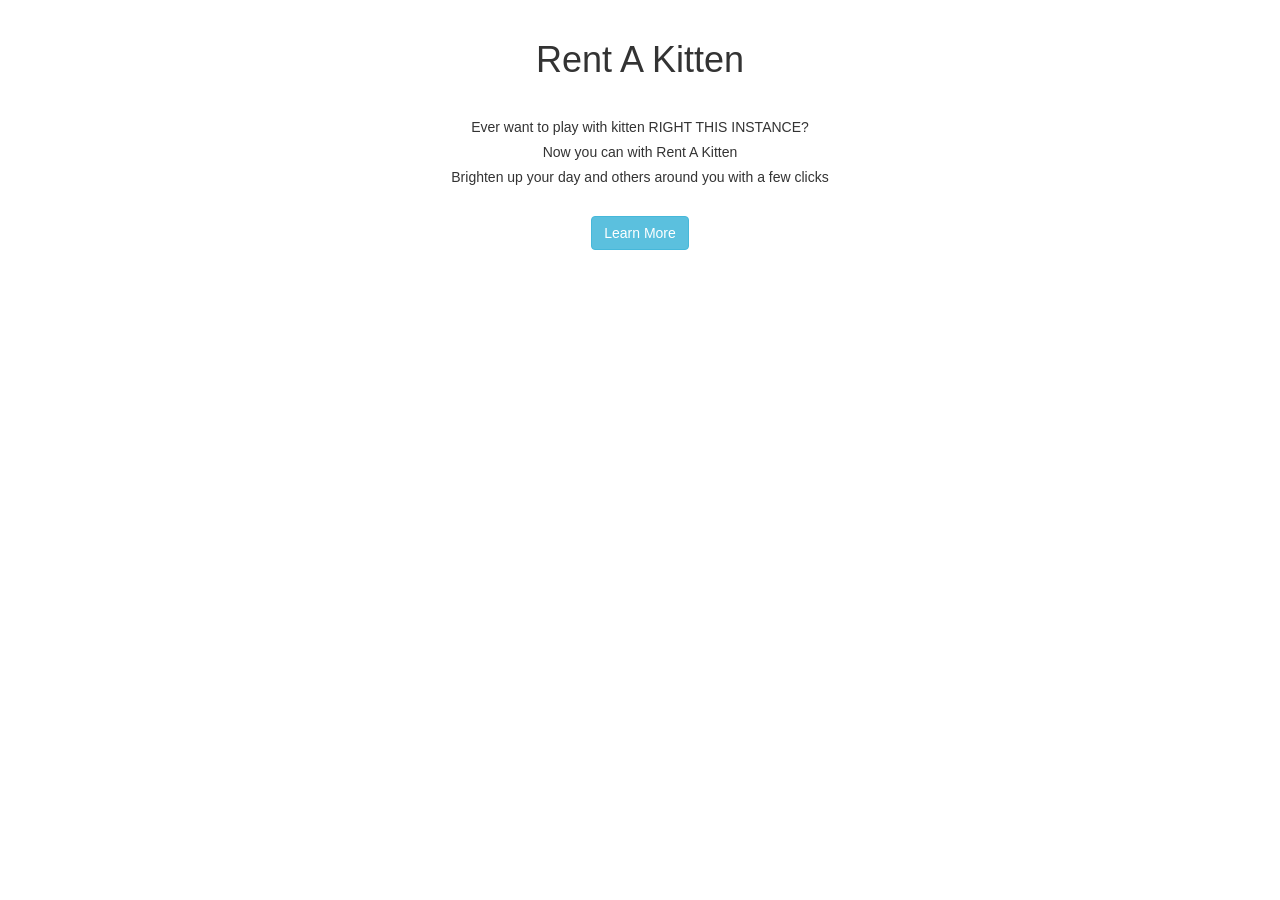
==== app/views/intro.html @ a4231e88 "Rename main.html to intro.html" ====
<!DOCTYPE html>
<html>
	<head>
		<title>Python group project</title>
  		<meta name="viewport" content="width=device-width, initial-scale=1">
  		<link rel="stylesheet" href="http://maxcdn.bootstrapcdn.com/bootstrap/3.3.7/css/bootstrap.min.css">
  		<script src="https://ajax.googleapis.com/ajax/libs/jquery/1.12.4/jquery.min.js"></script>
  		<script src="http://maxcdn.bootstrapcdn.com/bootstrap/3.3.7/js/bootstrap.min.js"></script>
  		<link rel="stylesheet" href="">
	</head>
	<body>
		<div class="container text-center">
			<div id="logo">
				<img src="">
			</div>
			<div id="intro">
				<h1>Rent A Kitten</h1><br/>
				<h5>Ever want to play with kitten RIGHT THIS INSTANCE?</h5>
				<h5>Now you can with Rent A Kitten</h5>
				<h5>Brighten up your day and others around you with a few clicks</h5><br/>
				<form action="/main" methon="get">	
					<button type="submit" class="btn btn-info"> Learn More </button>	
				</form>	
			</div>
		</div>
	</body>
</html>
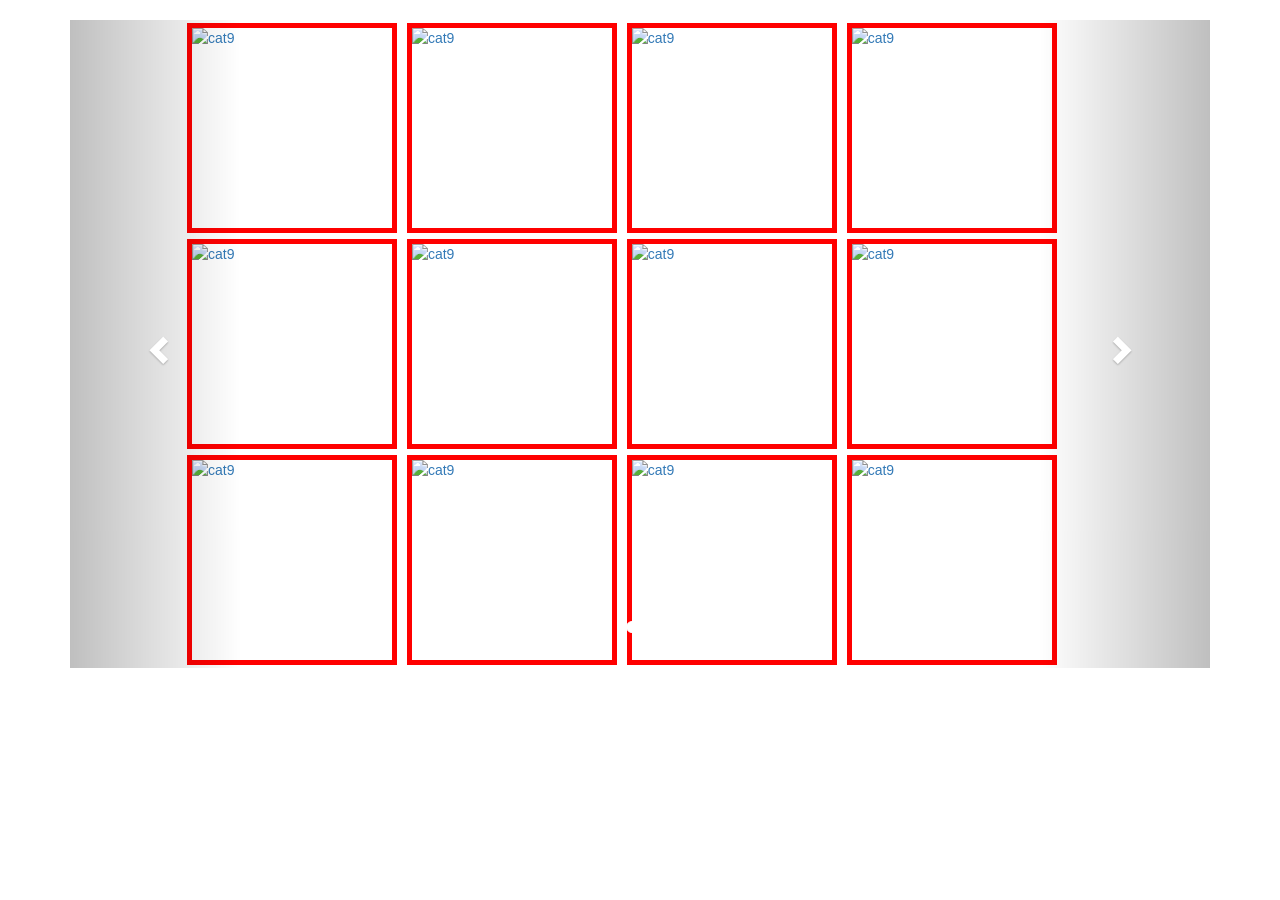
==== commit 534ef46e: "Merge branch 'master' of https://github.com/idmlnz/group_project" ====
--- a/app/views/intro.html
+++ b/app/views/intro.html
@@ -1,27 +1,123 @@
 <!DOCTYPE html>
-<html>
-	<head>
-		<title>Python group project</title>
-  		<meta name="viewport" content="width=device-width, initial-scale=1">
-  		<link rel="stylesheet" href="http://maxcdn.bootstrapcdn.com/bootstrap/3.3.7/css/bootstrap.min.css">
-  		<script src="https://ajax.googleapis.com/ajax/libs/jquery/1.12.4/jquery.min.js"></script>
-  		<script src="http://maxcdn.bootstrapcdn.com/bootstrap/3.3.7/js/bootstrap.min.js"></script>
-  		<link rel="stylesheet" href="">
-	</head>
-	<body>
-		<div class="container text-center">
-			<div id="logo">
-				<img src="">
-			</div>
-			<div id="intro">
-				<h1>Rent A Kitten</h1><br/>
-				<h5>Ever want to play with kitten RIGHT THIS INSTANCE?</h5>
-				<h5>Now you can with Rent A Kitten</h5>
-				<h5>Brighten up your day and others around you with a few clicks</h5><br/>
-				<form action="/main" methon="get">	
-					<button type="submit" class="btn btn-info"> Learn More </button>	
-				</form>	
-			</div>
-		</div>
-	</body>
+<html lang="en">
+<head>
+  <title>Bootstrap Example</title>
+  <meta charset="utf-8">
+  <meta name="viewport" content="width=device-width, initial-scale=1">
+  <link rel="stylesheet" href="https://maxcdn.bootstrapcdn.com/bootstrap/3.3.7/css/bootstrap.min.css">
+  <script src="https://ajax.googleapis.com/ajax/libs/jquery/1.12.4/jquery.min.js"></script>
+  <script src="https://maxcdn.bootstrapcdn.com/bootstrap/3.3.7/js/bootstrap.min.js"></script>
+  <style>
+  .img{
+    margin: 3px;
+    border: 5px,solid,red;
+    display: inline-block;
+  }
+  </style>
+</head>
+<body>
+
+<div class="container">
+  <br>
+  <div id="myCarousel" class="carousel slide" data-ride="carousel">
+    <!-- Indicators -->
+    <ol class="carousel-indicators">
+      <li data-target="#myCarousel" data-slide-to="0" class="active"></li>
+      <li data-target="#myCarousel" data-slide-to="1"></li>
+    </ol>
+
+    <!-- Wrapper for slides -->
+    <div class="carousel-inner" role="listbox">
+      <div class="item active" style="width: 80%; margin: auto;">
+        <div class="img">
+          <a href="/"><img class="img-responsive" src="cat9.png" alt="cat9" width="200" height="200"></a>
+        </div>
+        <div class="img">
+          <a href="/"><img class="img-responsive" src="cat9.png" alt="cat9" width="200" height="200"></a>
+        </div>
+        <div class="img">
+          <a href="/"><img class="img-responsive" src="cat9.png" alt="cat9" width="200" height="200"></a>
+        </div>
+        <div class="img">
+          <a href="/"><img class="img-responsive" src="cat9.png" alt="cat9" width="200" height="200"></a>
+        </div>
+        <div class="img">
+          <a href="/"><img class="img-responsive" src="cat9.png" alt="cat9" width="200" height="200"></a>
+        </div>
+        <div class="img">
+          <a href="/"><img class="img-responsive" src="cat9.png" alt="cat9" width="200" height="200"></a>
+        </div class="img">
+        <div class="img">
+          <a href="/"><img class="img-responsive" src="cat9.png" alt="cat9" width="200" height="200"></a>
+        </div>
+        <div class="img">
+          <a href="/"><img class="img-responsive" src="cat9.png" alt="cat9" width="200" height="200"></a>
+        </div>
+        <div class="img">
+          <a href="/"><img class="img-responsive" src="cat9.png" alt="cat9" width="200" height="200"></a>
+        </div>
+        <div class="img">
+          <a href="/"><img class="img-responsive" src="cat9.png" alt="cat9" width="200" height="200"></a>
+        </div>
+        <div class="img">
+          <a href="/"><img class="img-responsive" src="cat9.png" alt="cat9" width="200" height="200"></a>
+        </div>
+        <div class="img">
+          <a href="/"><img class="img-responsive" src="cat9.png" alt="cat9" width="200" height="200"></a>
+        </div>
+      </div>
+
+      <div class="item" style="width: 80%; margin: auto;">
+         <div class="img">
+          <a href="/"><img class="img-responsive" src="cat9.png" alt="cat9" width="200" height="200"></a>
+        </div>
+        <div class="img">
+          <a href="/"><img class="img-responsive" src="cat9.png" alt="cat9" width="200" height="200"></a>
+        </div>
+        <div class="img">
+          <a href="/"><img class="img-responsive" src="cat9.png" alt="cat9" width="200" height="200"></a>
+        </div>
+        <div class="img">
+          <a href="/"><img class="img-responsive" src="cat9.png" alt="cat9" width="200" height="200"></a>
+        </div>
+        <div class="img">
+          <a href="/"><img class="img-responsive" src="cat9.png" alt="cat9" width="200" height="200"></a>
+        </div>
+        <div class="img">
+          <a href="/"><img class="img-responsive" src="cat9.png" alt="cat9" width="200" height="200"></a>
+        </div class="img">
+        <div class="img">
+          <a href="/"><img class="img-responsive" src="cat9.png" alt="cat9" width="200" height="200"></a>
+        </div>
+        <div class="img">
+          <a href="/"><img class="img-responsive" src="cat9.png" alt="cat9" width="200" height="200"></a>
+        </div>
+        <div class="img">
+          <a href="/"><img class="img-responsive" src="cat9.png" alt="cat9" width="200" height="200"></a>
+        </div>
+        <div class="img">
+          <a href="/"><img class="img-responsive" src="cat9.png" alt="cat9" width="200" height="200"></a>
+        </div>
+        <div class="img">
+          <a href="/"><img class="img-responsive" src="cat9.png" alt="cat9" width="200" height="200"></a>
+        </div>
+        <div class="img">
+          <a href="/"><img class="img-responsive" src="cat9.png" alt="cat9" width="200" height="200"></a>
+        </div>
+      </div>
+    </div>
+
+    <!-- Left and right controls -->
+    <a class="left carousel-control" href="#myCarousel" role="button" data-slide="prev">
+      <span class="glyphicon glyphicon-chevron-left" aria-hidden="true"></span>
+      <span class="sr-only">Previous</span>
+    </a>
+    <a class="right carousel-control" href="#myCarousel" role="button" data-slide="next">
+      <span class="glyphicon glyphicon-chevron-right" aria-hidden="true"></span>
+      <span class="sr-only">Next</span>
+    </a>
+  </div>
+</div>
+
+</body>
 </html>
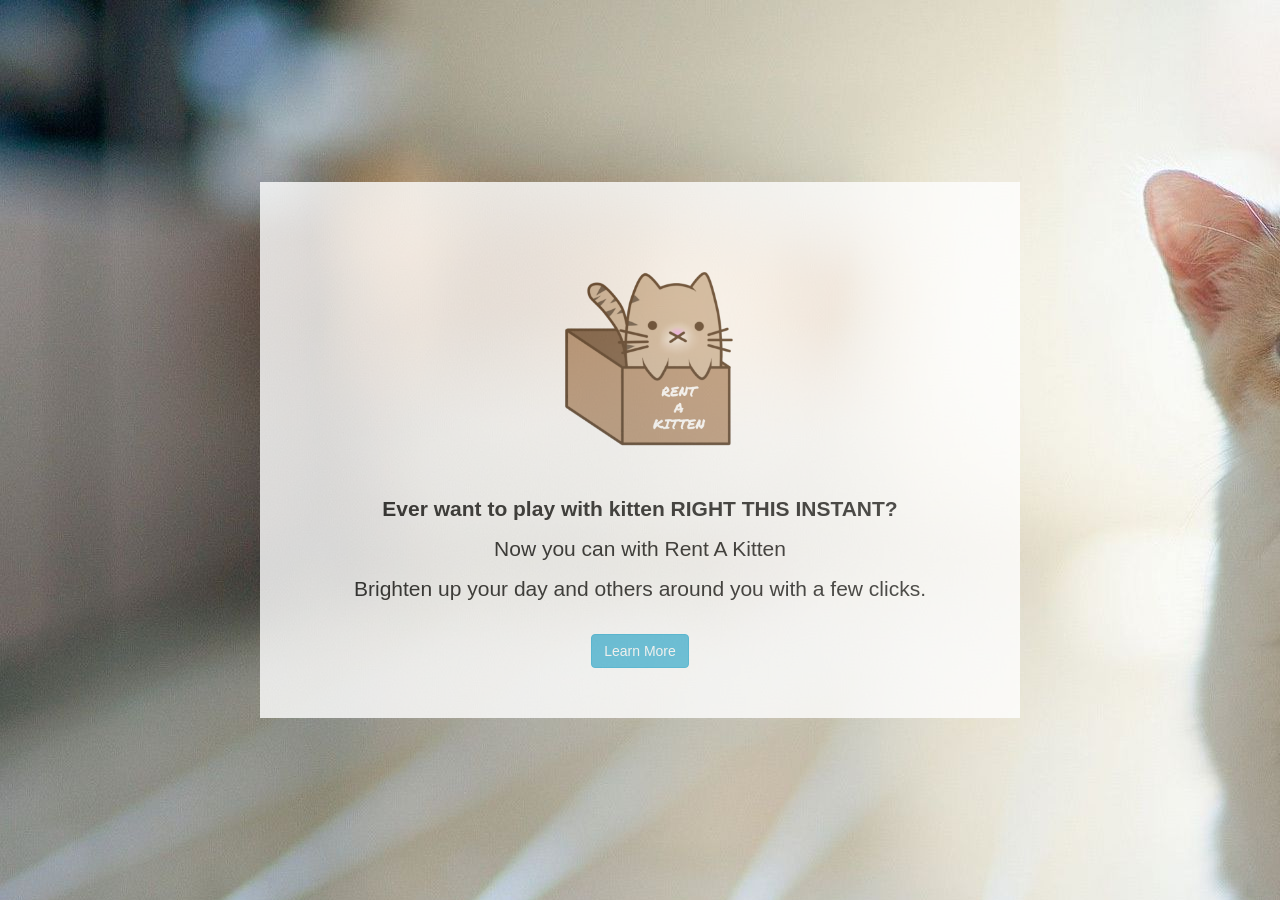
==== commit 51bbdf6c: "intro page added" ====
--- a/app/views/intro.html
+++ b/app/views/intro.html
@@ -1,123 +1,32 @@
 <!DOCTYPE html>
-<html lang="en">
-<head>
-  <title>Bootstrap Example</title>
-  <meta charset="utf-8">
-  <meta name="viewport" content="width=device-width, initial-scale=1">
-  <link rel="stylesheet" href="https://maxcdn.bootstrapcdn.com/bootstrap/3.3.7/css/bootstrap.min.css">
-  <script src="https://ajax.googleapis.com/ajax/libs/jquery/1.12.4/jquery.min.js"></script>
-  <script src="https://maxcdn.bootstrapcdn.com/bootstrap/3.3.7/js/bootstrap.min.js"></script>
-  <style>
-  .img{
-    margin: 3px;
-    border: 5px,solid,red;
-    display: inline-block;
-  }
-  </style>
-</head>
-<body>
-
-<div class="container">
-  <br>
-  <div id="myCarousel" class="carousel slide" data-ride="carousel">
-    <!-- Indicators -->
-    <ol class="carousel-indicators">
-      <li data-target="#myCarousel" data-slide-to="0" class="active"></li>
-      <li data-target="#myCarousel" data-slide-to="1"></li>
-    </ol>
-
-    <!-- Wrapper for slides -->
-    <div class="carousel-inner" role="listbox">
-      <div class="item active" style="width: 80%; margin: auto;">
-        <div class="img">
-          <a href="/"><img class="img-responsive" src="cat9.png" alt="cat9" width="200" height="200"></a>
-        </div>
-        <div class="img">
-          <a href="/"><img class="img-responsive" src="cat9.png" alt="cat9" width="200" height="200"></a>
-        </div>
-        <div class="img">
-          <a href="/"><img class="img-responsive" src="cat9.png" alt="cat9" width="200" height="200"></a>
-        </div>
-        <div class="img">
-          <a href="/"><img class="img-responsive" src="cat9.png" alt="cat9" width="200" height="200"></a>
-        </div>
-        <div class="img">
-          <a href="/"><img class="img-responsive" src="cat9.png" alt="cat9" width="200" height="200"></a>
-        </div>
-        <div class="img">
-          <a href="/"><img class="img-responsive" src="cat9.png" alt="cat9" width="200" height="200"></a>
-        </div class="img">
-        <div class="img">
-          <a href="/"><img class="img-responsive" src="cat9.png" alt="cat9" width="200" height="200"></a>
-        </div>
-        <div class="img">
-          <a href="/"><img class="img-responsive" src="cat9.png" alt="cat9" width="200" height="200"></a>
-        </div>
-        <div class="img">
-          <a href="/"><img class="img-responsive" src="cat9.png" alt="cat9" width="200" height="200"></a>
-        </div>
-        <div class="img">
-          <a href="/"><img class="img-responsive" src="cat9.png" alt="cat9" width="200" height="200"></a>
-        </div>
-        <div class="img">
-          <a href="/"><img class="img-responsive" src="cat9.png" alt="cat9" width="200" height="200"></a>
-        </div>
-        <div class="img">
-          <a href="/"><img class="img-responsive" src="cat9.png" alt="cat9" width="200" height="200"></a>
-        </div>
-      </div>
-
-      <div class="item" style="width: 80%; margin: auto;">
-         <div class="img">
-          <a href="/"><img class="img-responsive" src="cat9.png" alt="cat9" width="200" height="200"></a>
-        </div>
-        <div class="img">
-          <a href="/"><img class="img-responsive" src="cat9.png" alt="cat9" width="200" height="200"></a>
-        </div>
-        <div class="img">
-          <a href="/"><img class="img-responsive" src="cat9.png" alt="cat9" width="200" height="200"></a>
-        </div>
-        <div class="img">
-          <a href="/"><img class="img-responsive" src="cat9.png" alt="cat9" width="200" height="200"></a>
-        </div>
-        <div class="img">
-          <a href="/"><img class="img-responsive" src="cat9.png" alt="cat9" width="200" height="200"></a>
-        </div>
-        <div class="img">
-          <a href="/"><img class="img-responsive" src="cat9.png" alt="cat9" width="200" height="200"></a>
-        </div class="img">
-        <div class="img">
-          <a href="/"><img class="img-responsive" src="cat9.png" alt="cat9" width="200" height="200"></a>
-        </div>
-        <div class="img">
-          <a href="/"><img class="img-responsive" src="cat9.png" alt="cat9" width="200" height="200"></a>
-        </div>
-        <div class="img">
-          <a href="/"><img class="img-responsive" src="cat9.png" alt="cat9" width="200" height="200"></a>
-        </div>
-        <div class="img">
-          <a href="/"><img class="img-responsive" src="cat9.png" alt="cat9" width="200" height="200"></a>
-        </div>
-        <div class="img">
-          <a href="/"><img class="img-responsive" src="cat9.png" alt="cat9" width="200" height="200"></a>
-        </div>
-        <div class="img">
-          <a href="/"><img class="img-responsive" src="cat9.png" alt="cat9" width="200" height="200"></a>
-        </div>
-      </div>
-    </div>
-
-    <!-- Left and right controls -->
-    <a class="left carousel-control" href="#myCarousel" role="button" data-slide="prev">
-      <span class="glyphicon glyphicon-chevron-left" aria-hidden="true"></span>
-      <span class="sr-only">Previous</span>
-    </a>
-    <a class="right carousel-control" href="#myCarousel" role="button" data-slide="next">
-      <span class="glyphicon glyphicon-chevron-right" aria-hidden="true"></span>
-      <span class="sr-only">Next</span>
-    </a>
-  </div>
-</div>
-
-</body>
+<html>
+	<head>
+		<title>Python group project</title>
+  		<meta name="viewport" content="width=device-width, initial-scale=1">
+  		<link rel="stylesheet" href="http://maxcdn.bootstrapcdn.com/bootstrap/3.3.7/css/bootstrap.min.css">
+		<link rel="stylesheet" type="text/css" href="../static/css/intro_styling.css"> 
+		<script src="https://ajax.googleapis.com/ajax/libs/jquery/1.12.4/jquery.min.js"></script>
+  		<script src="http://maxcdn.bootstrapcdn.com/bootstrap/3.3.7/js/bootstrap.min.js"></script>
+  		<link rel="stylesheet" href="">
+	</head>
+	<body>
+		<div class="container container-table">
+			<div class="row vertical-center-row">
+			<div class="text-center col-md-8 col-md-offset-2" style="background:white">
+			<div id="logo">
+				<img src="">
+			</div>
+			<div id="intro">
+				<img src="../static/images/logo/logo.png" width="40%" height="40%">
+				<p><span>Ever want to play with kitten RIGHT THIS INSTANT?</span></p>
+				<p>Now you can with Rent A Kitten</p>
+				<p>Brighten up your day and others around you with a few clicks.</p><br/>
+				<form action="/main" methon="get">	
+					<button type="submit" class="btn btn-info"> Learn More </button>	
+				</form>	
+				</div>
+				</div>
+			</div>
+		</div>
+	</body>
 </html>
--- a/app/static/css/intro_styling.css
+++ b/app/static/css/intro_styling.css
@@ -0,0 +1,33 @@
+@import url('http://getbootstrap.com/dist/css/bootstrap.css');
+ html, body, .container-table {
+    height: 100%;
+}
+.container-table {
+    display: table;
+}
+.vertical-center-row {
+    display: table-cell;
+    vertical-align: middle;
+
+}
+
+form {
+	margin-bottom: 50px;
+}
+p {
+	font-size: 1.5em;
+	font-family: sans-serif;
+	color: #2E2E2E;
+}
+body {
+    background-image: url("../bgs/intro_bg.jpg");
+    background-color: #cccccc;
+    opacity: 0.8;
+    filter: alpha(opacity=80);
+}
+span {
+	font-weight: bold;
+}
+button {
+	background-color: #cccccc;
+}
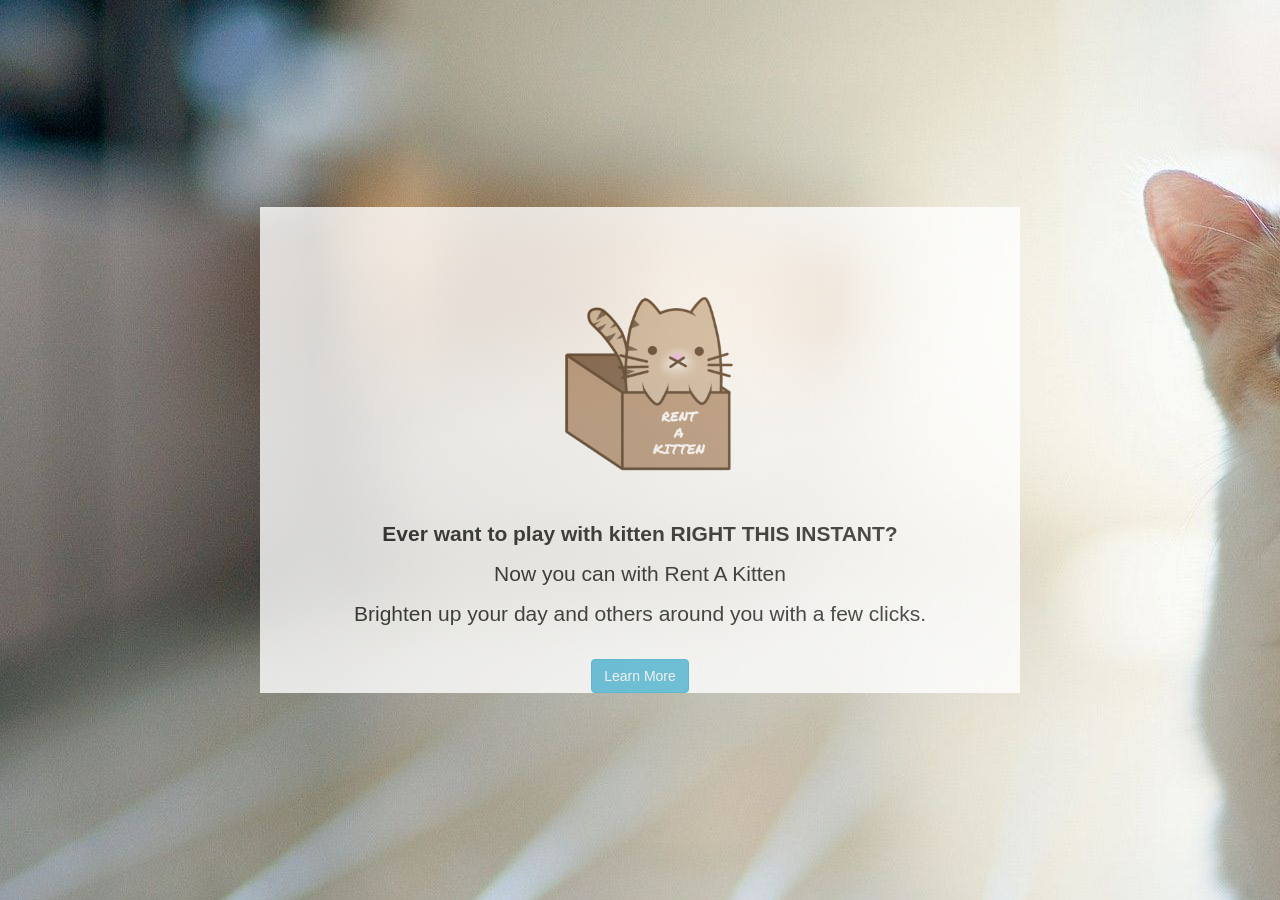
==== commit d72a9978: "Integrate intro to main view" ====
--- a/app/views/intro.html
+++ b/app/views/intro.html
@@ -21,9 +21,7 @@
 				<p><span>Ever want to play with kitten RIGHT THIS INSTANT?</span></p>
 				<p>Now you can with Rent A Kitten</p>
 				<p>Brighten up your day and others around you with a few clicks.</p><br/>
-				<form action="/main" methon="get">	
-					<button type="submit" class="btn btn-info"> Learn More </button>	
-				</form>	
+					<a href="/cats/catView" class="btn btn-info"> Learn More </a>
 				</div>
 				</div>
 			</div>
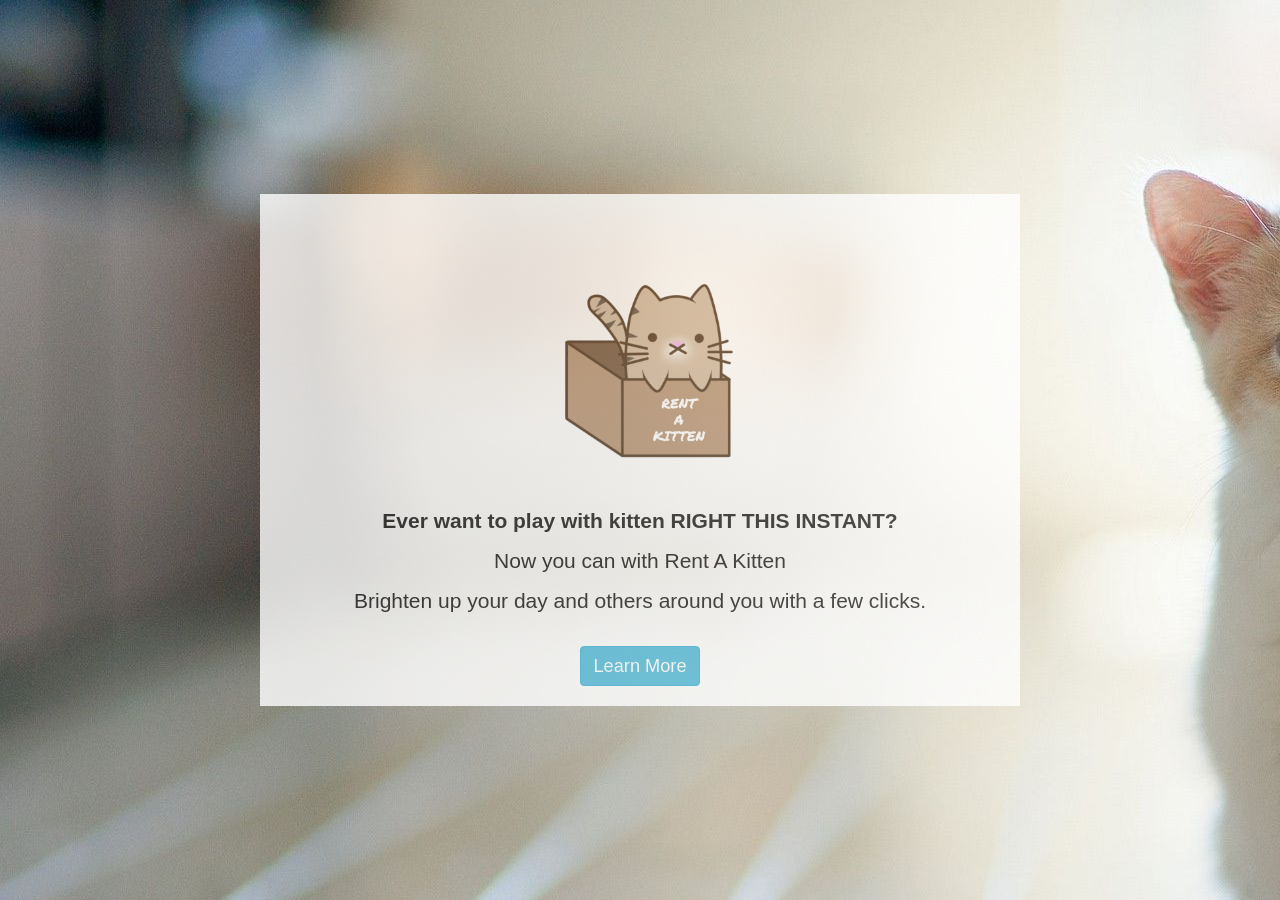
==== commit 0881177f: "add css for intro.html" ====
--- a/app/views/intro.html
+++ b/app/views/intro.html
@@ -21,7 +21,7 @@
 				<p><span>Ever want to play with kitten RIGHT THIS INSTANT?</span></p>
 				<p>Now you can with Rent A Kitten</p>
 				<p>Brighten up your day and others around you with a few clicks.</p><br/>
-					<a href="/cats/catView" class="btn btn-info"> Learn More </a>
+					<a href="/cats/catView" class="btn btn-info text-center" style="margin-bottom: 20px; font-size: 1.3em"> Learn More </a>
 				</div>
 				</div>
 			</div>
